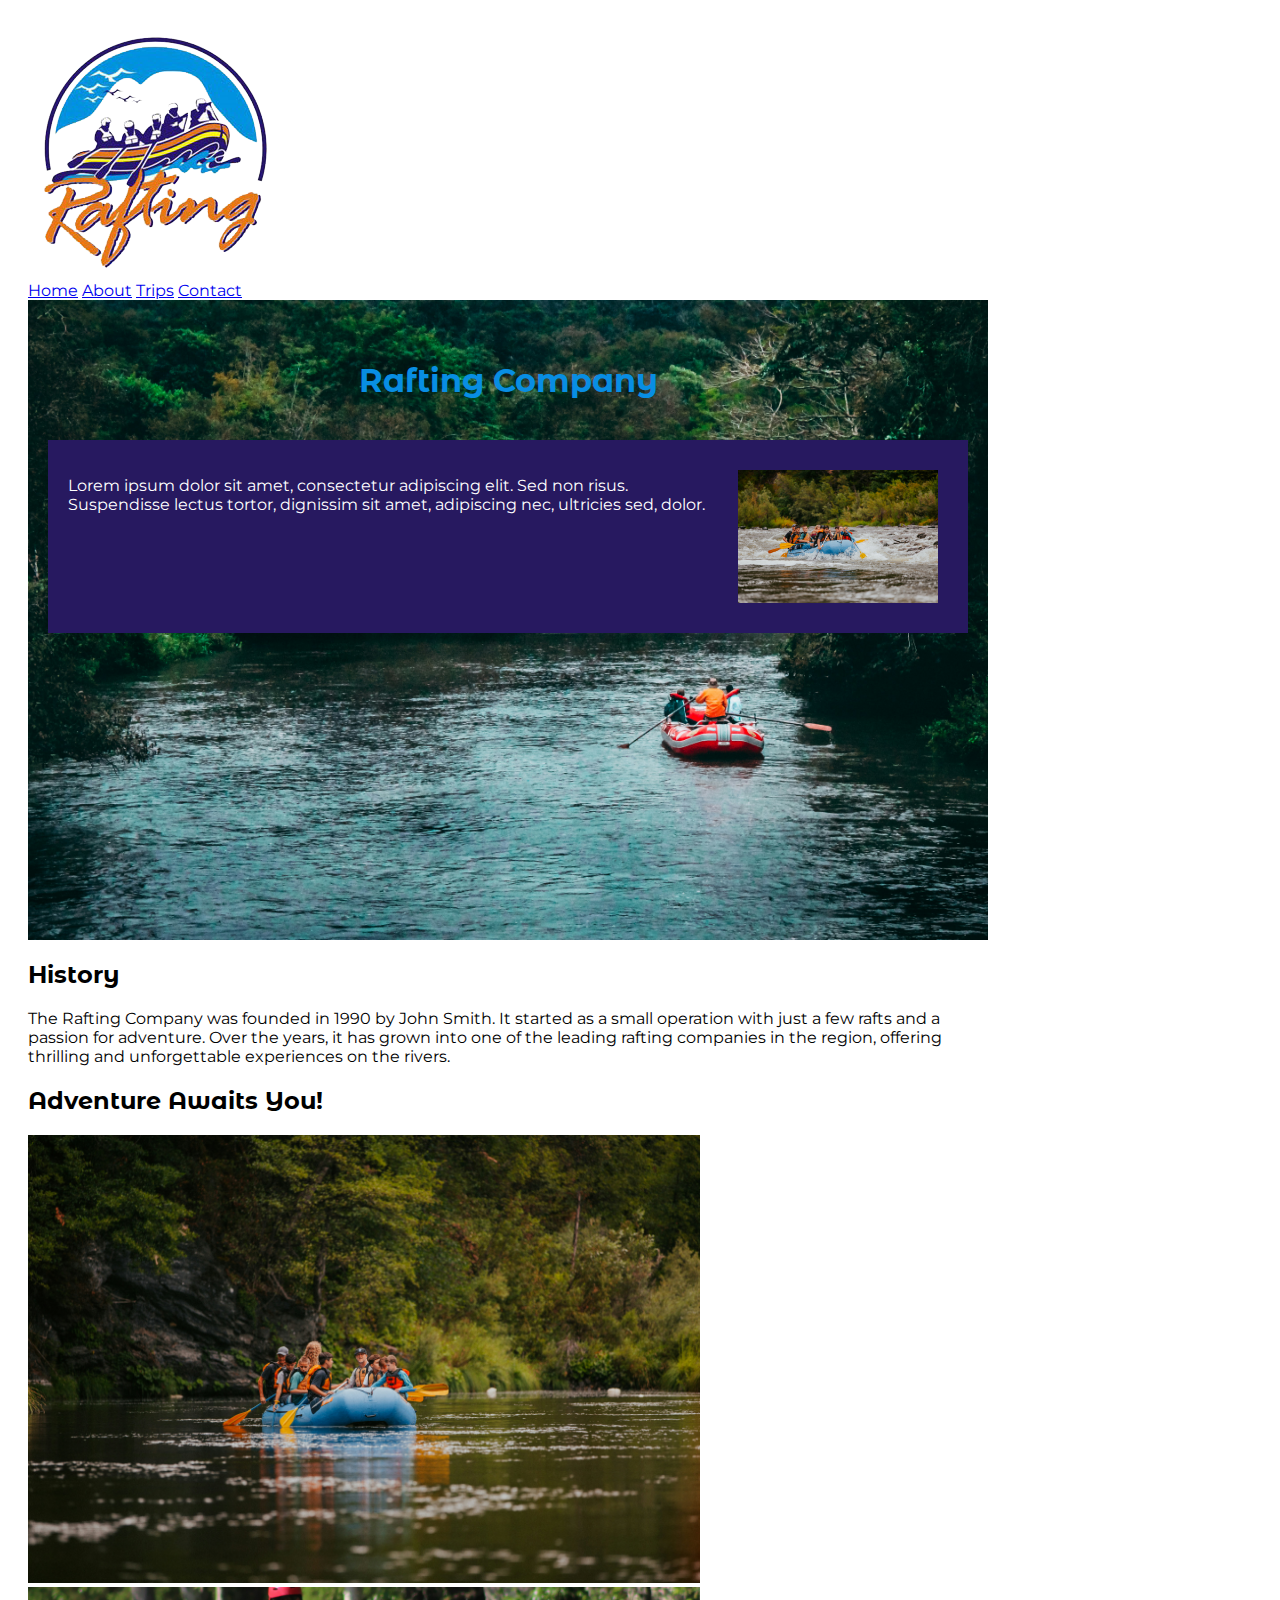
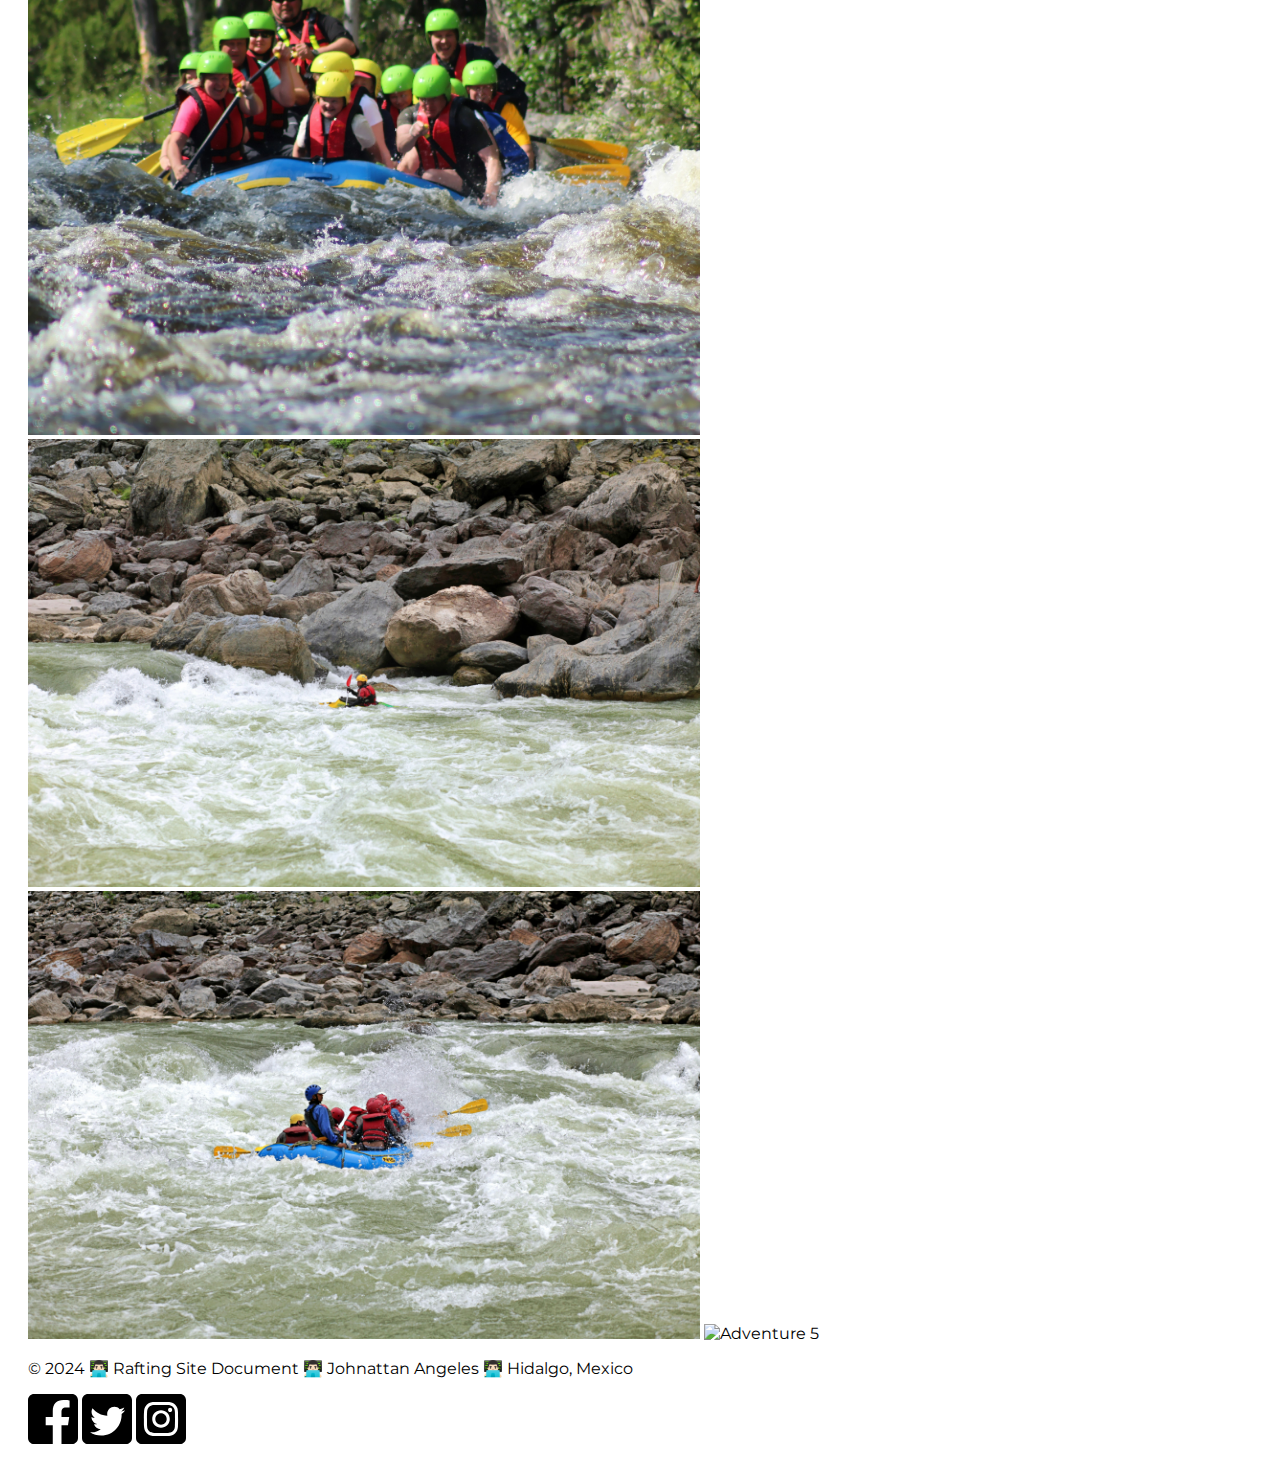
==== wwr/about.html @ 31c513ed "new about page" ====
<!DOCTYPE html>
<html lang="en-US">
<head>
    <meta charset="UTF-8">
    <meta name="viewport" content="width=device-width, initial-scale=1.0">
    <title>About ME</title>
    <meta name="description" content="About me page">
    <meta name="author" content="Johnattan Angeles">
    <link rel="stylesheet" href="./styles/rafting.css">
</head>
<body>
    <header>
        <img src="images/logo.png" alt="Rafting Site Logo" >
        <nav>
            <a href="index.html">Home</a>             
            <a href="about.html">About</a>
            <a href="trips.html">Trips</a>
            <a href="contact.html">Contact</a>
        </nav>
    </header>

    <main>
        <div class="hero">
            <img src="images/rafting-hero.jpg" alt="Rafting Hero Image" >
            <h1>Rafting Company</h1>

            <article>
                <img src="images/happy-customer.jpg" alt="happy customer">
                <p>Lorem ipsum dolor sit amet, consectetur adipiscing elit. Sed non risus. Suspendisse lectus tortor, dignissim sit amet, adipiscing nec, ultricies sed, dolor.</p>
            </article>
        </div>

        <section class="first-section">
            <h2>History</h2>
            <p>The Rafting Company was founded in 1990 by John Smith. It started as a small operation with just a few rafts and a passion for adventure. Over the years, it has grown into one of the leading rafting companies in the region, offering thrilling and unforgettable experiences on the rivers.</p>
        </section>
        <section>
            <h2>Adventure Awaits You!</h2>
            <img src="images/adventure1.jpg" alt="Adventure 1">
            <img src="images/adventure2.jpg" alt="Adventure 2">
            <img src="images/adventure3.jpg" alt="Adventure 3">
            <img src="images/adventure4.jpg" alt="Adventure 4">
            <img src="images/adventure5.jpg" alt="Adventure 5">
        </section>

    <footer>
        <p>&copy; 2024 👨🏻‍💻 Rafting Site Document 👨🏻‍💻 Johnattan Angeles 👨🏻‍💻 Hidalgo, Mexico</p>
        <nav class="sociallinks">
            <a href="https://www.facebook.com">
                <img src="images/facebook.svg" alt="Facebook">
            </a>
            <a href="https://www.twitter.com">
                <img src="images/twitter.svg" alt="Twitter">
            </a>
            <a href="https://www.instagram.com">
                <img src="images/instagram.svg" alt="Instagram">
            </a>
        </nav>
    </footer>
</body>
<!-- May 11th 2024 -->
</html>
---- wwr/styles/rafting.css ----
@import url('https://fonts.googleapis.com/css2?family=Montserrat:ital,wght@0,300;0,400;0,600;1,300;1,400;1,600&display=swap');
@import url('https://fonts.googleapis.com/css2?family=Montserrat+Alternates:ital,wght@0,300;0,400;0,600;0,900;1,300;1,400;1,600;1,900&display=swap');

:root {

    --primary-color: #088EE3   ;
    --secondary-color: #271960 ;
    --accent1-color: #da7715;
    --accent2-color: #f5fb28;
  
    --heading-font: Montserrat Alternates;
    --paragraph-font: Montserrat, Helvetica, sans-serif;
    --paragraph-color-on-color: white;
    --paragraph-background-color: #271960  ;
  
    --nav-link-color: white;
    --nav-background-color: #088EE3;
    --nav-hover-link-color: white;
    --nav-hover-background-color: #271960;
}

body {
    font-family: var(--paragraph-font);
    max-width: 960px;
    padding: 20px;
  }

  h1, h2, h3, h4, h5, h6 {
    font-family: var(--heading-font);
    color: var(--headline-color-on-white);
  }

  .hero {
    position: relative;
  }

.hero img {
    display: block;
    width: 100%;
    height: auto;
  }

  .hero h1 {
    width: 100%;
    position: absolute;
    color: var(--primary-color);
    font-size: 2rem;
    text-align: center;
    top: 40px;
  }

  article {
    position: absolute;
    margin: 20px;
    padding: 20px;
    background-color: var(--paragraph-background-color);
    color: var(--paragraph-color-on-color);
    top: 120px;
  }

.hero article img {
    width: 200px;
    height: auto;
    float: right;
    position: relative;
    padding: 10px;
}

section img {
    width: 70%;
    height: auto;
}

.sociallinks img{
    width: 50px;
}

.sociallinks a {
    text-decoration: none;
}
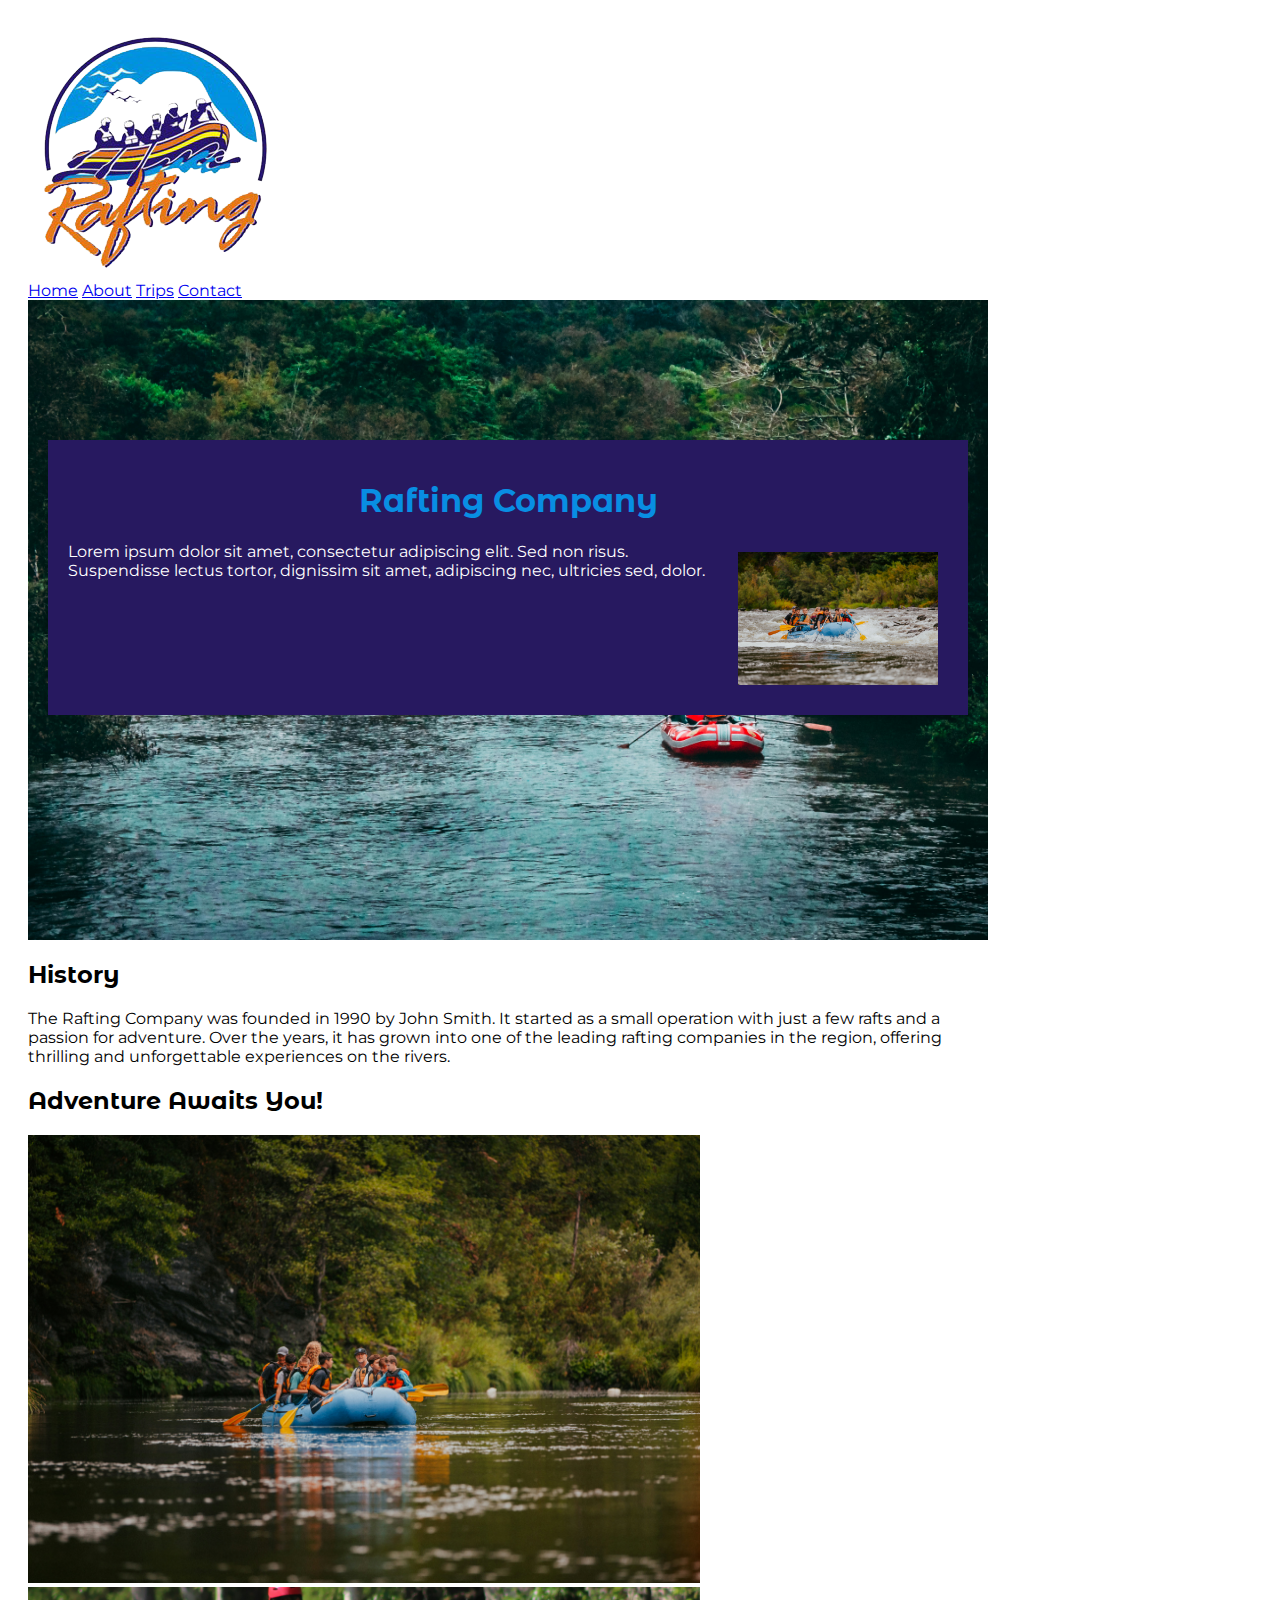
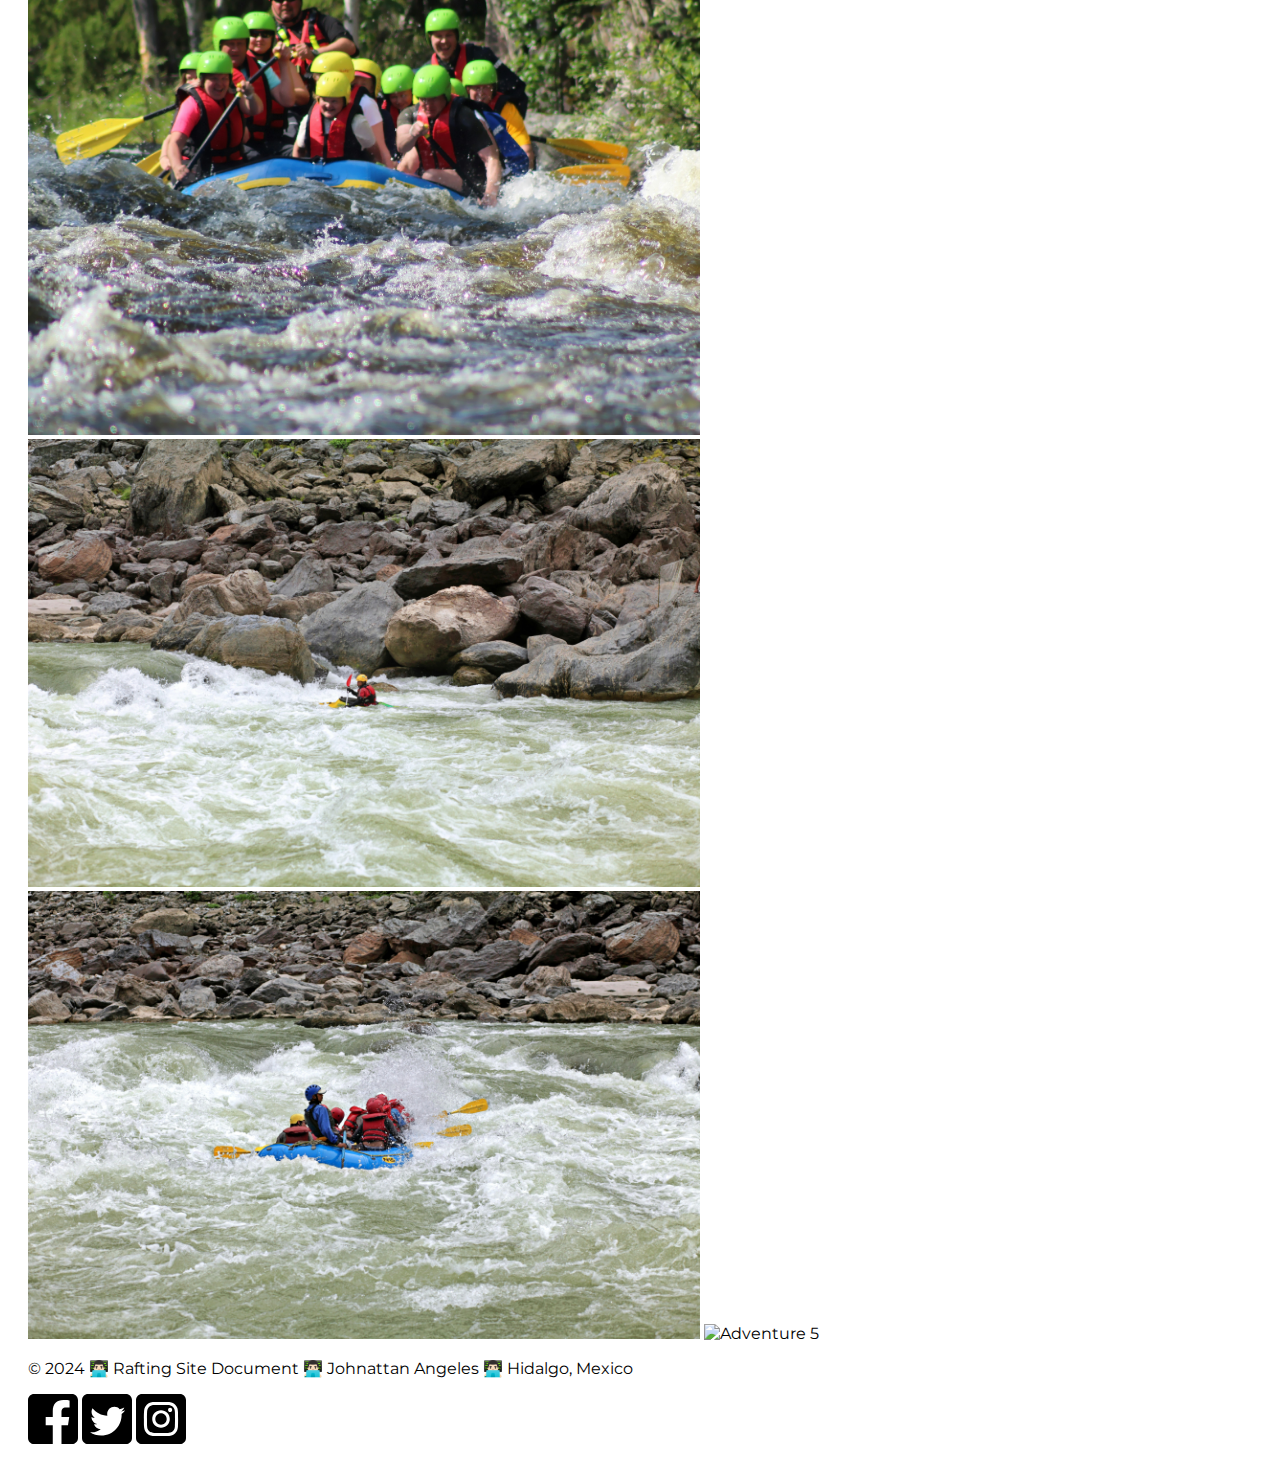
==== commit 02f907d6: "bugfixes" ====
--- a/wwr/about.html
+++ b/wwr/about.html
@@ -22,12 +22,13 @@
     <main>
         <div class="hero">
             <img src="images/rafting-hero.jpg" alt="Rafting Hero Image" >
-            <h1>Rafting Company</h1>
 
             <article>
+                <h1>Rafting Company</h1>
                 <img src="images/happy-customer.jpg" alt="happy customer">
                 <p>Lorem ipsum dolor sit amet, consectetur adipiscing elit. Sed non risus. Suspendisse lectus tortor, dignissim sit amet, adipiscing nec, ultricies sed, dolor.</p>
             </article>
+
         </div>
 
         <section class="first-section">
@@ -42,7 +43,7 @@
             <img src="images/adventure4.jpg" alt="Adventure 4">
             <img src="images/adventure5.jpg" alt="Adventure 5">
         </section>
-
+    </main>
     <footer>
         <p>&copy; 2024 👨🏻‍💻 Rafting Site Document 👨🏻‍💻 Johnattan Angeles 👨🏻‍💻 Hidalgo, Mexico</p>
         <nav class="sociallinks">
--- a/wwr/styles/rafting.css
+++ b/wwr/styles/rafting.css
@@ -46,16 +46,20 @@
     color: var(--primary-color);
     font-size: 2rem;
     text-align: center;
-    top: 40px;
   }
 
-  article {
+  .hero article {
     position: absolute;
     margin: 20px;
     padding: 20px;
     background-color: var(--paragraph-background-color);
     color: var(--paragraph-color-on-color);
     top: 120px;
+  }
+
+  .hero article h1{
+    position: relative;
+
   }
 
 .hero article img {
